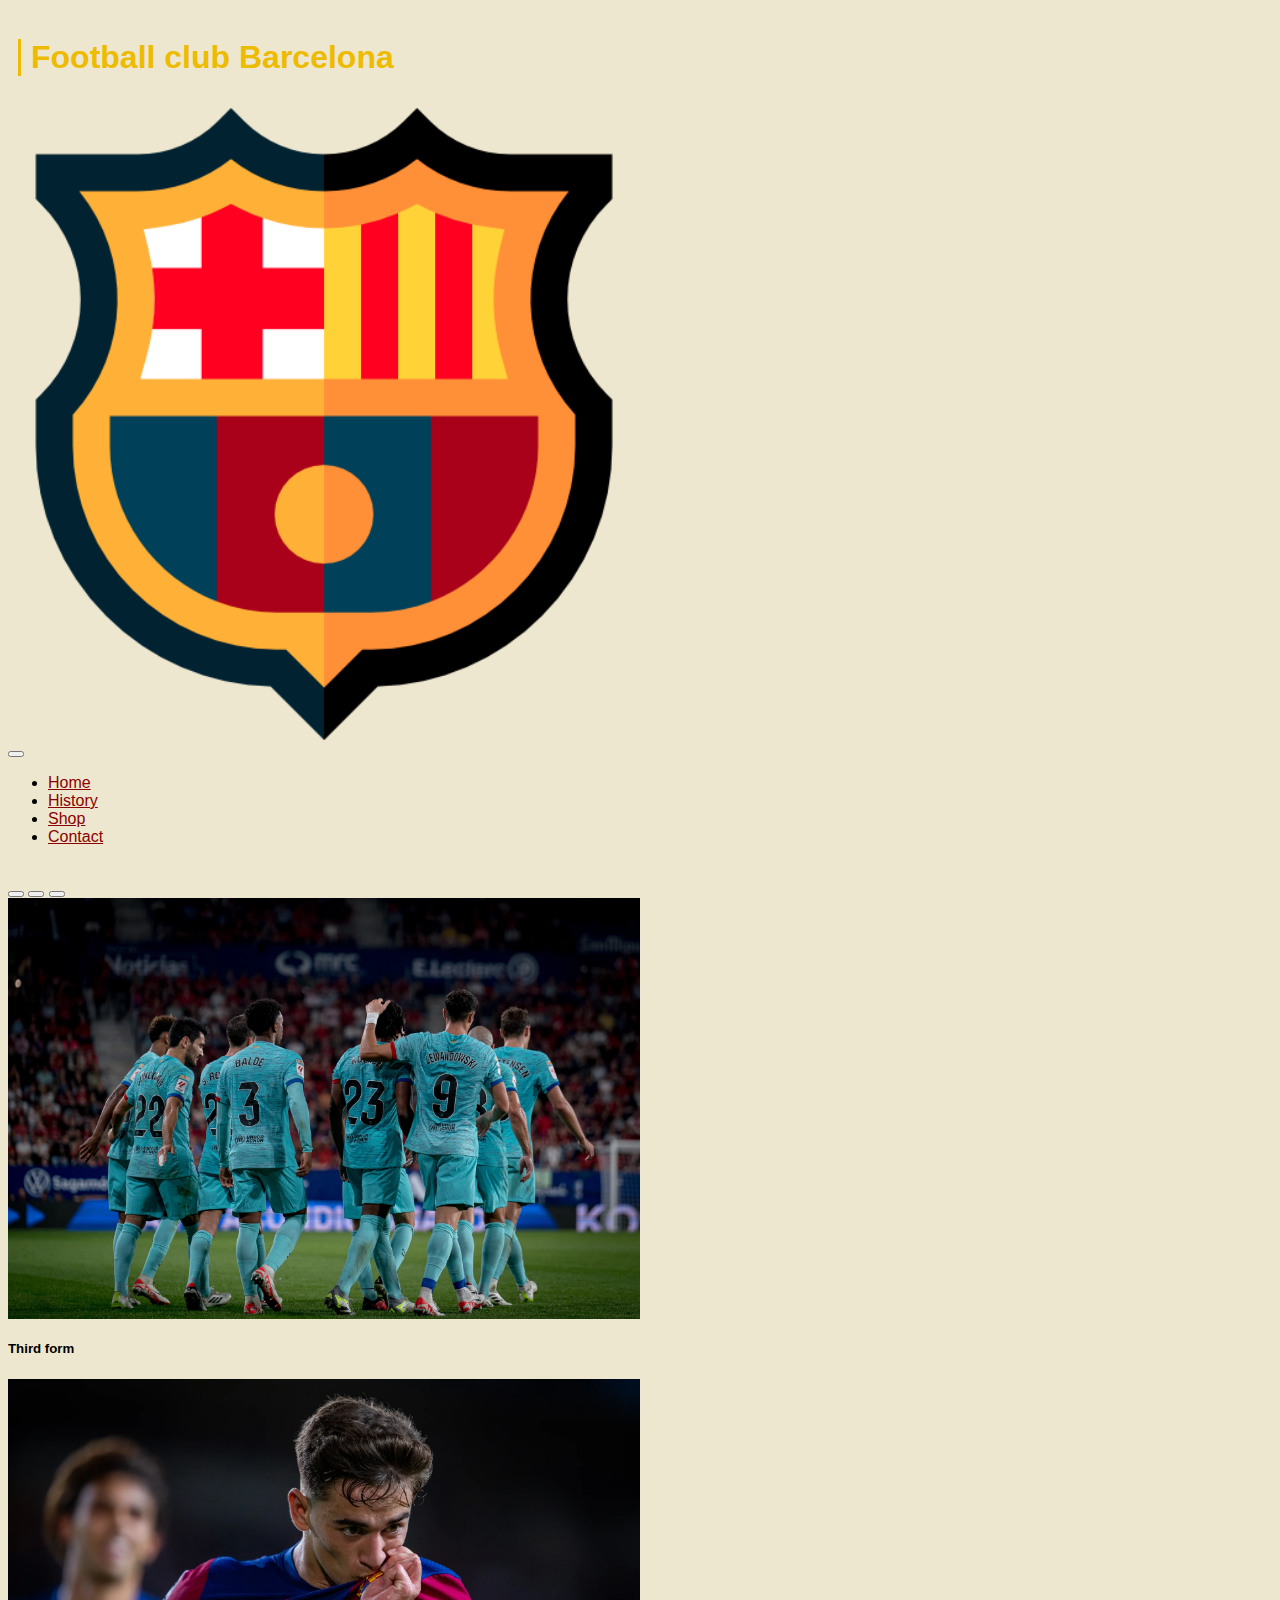
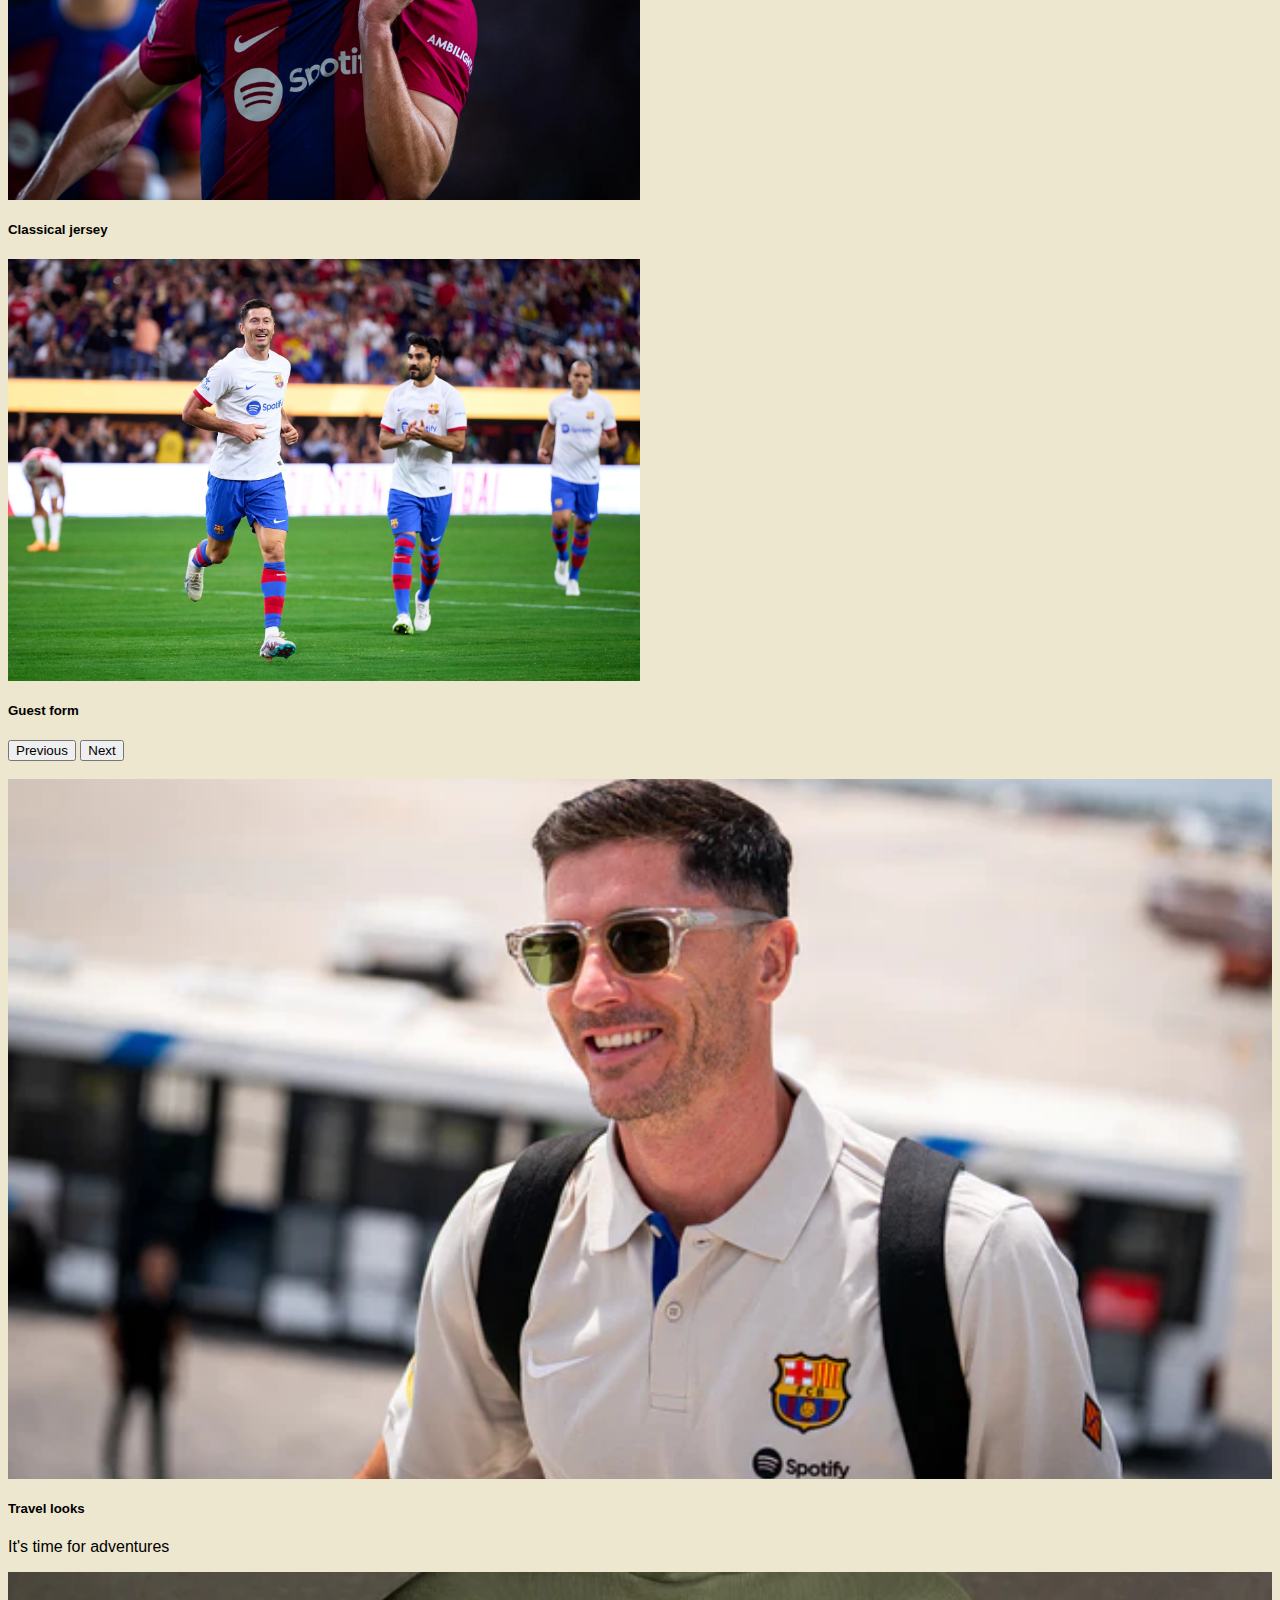
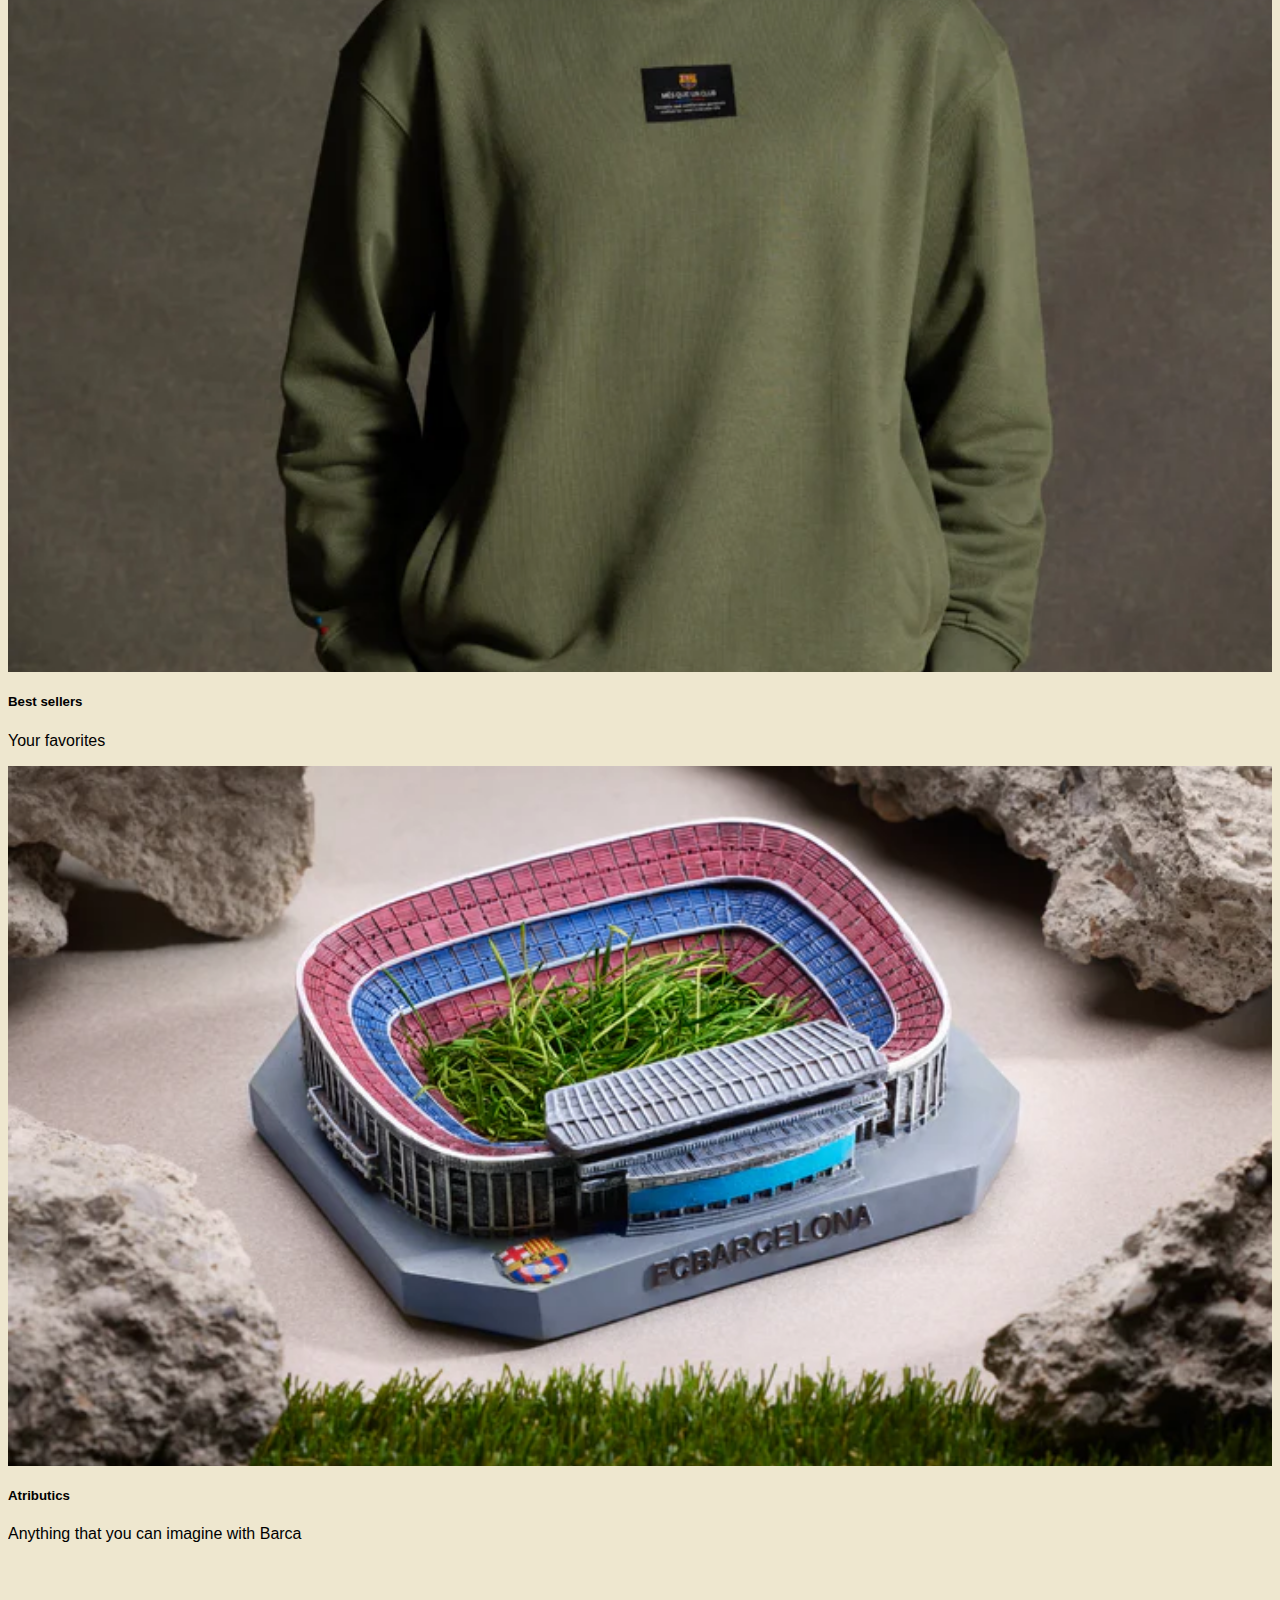
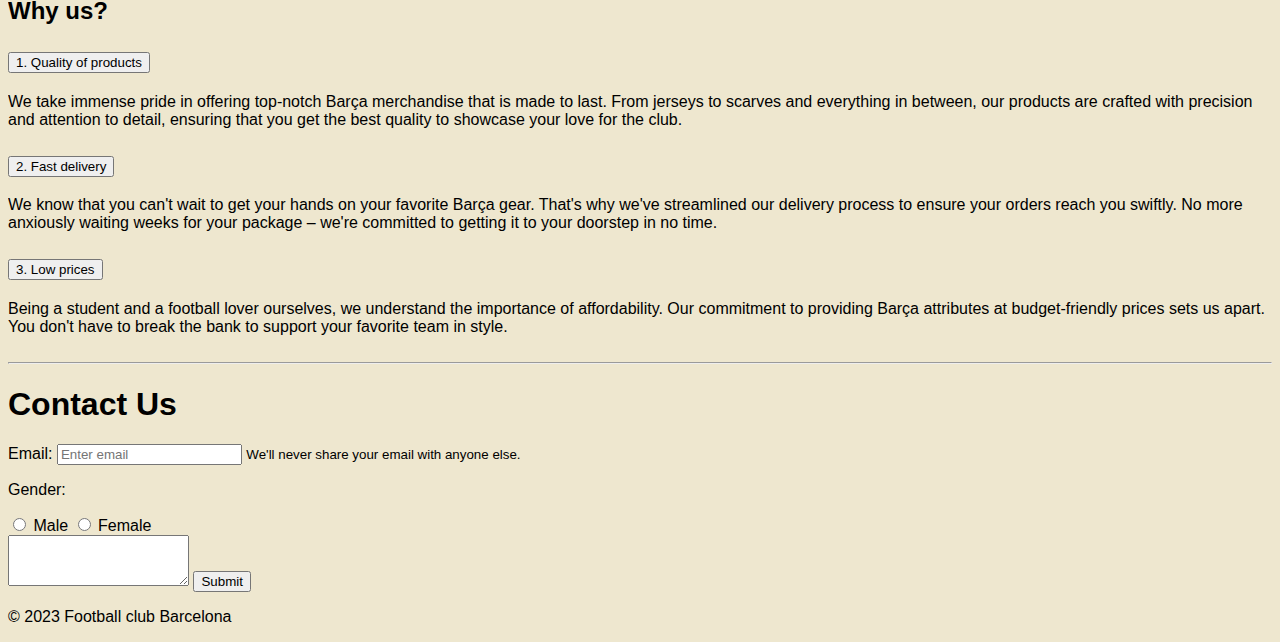
==== index.html @ c7a72b46 "first commit" ====
<!DOCTYPE html>
<html lang="en">
<head>
    <meta charset="UTF-8">
    <meta name="viewport" content="width=device-width, initial-scale=1.0">
    <link rel="stylesheet" href="styles/style.css">
    <link href="https://cdn.jsdelivr.net/npm/bootstrap@5.3.2/dist/css/bootstrap.min.css" rel="stylesheet" integrity="sha384-T3c6CoIi6uLrA9TneNEoa7RxnatzjcDSCmG1MXxSR1GAsXEV/Dwwykc2MPK8M2HN" crossorigin="anonymous">
    <link rel="icon" type="image/png" href="barca.png">
    <script src="https://code.jquery.com/jquery-3.5.1.slim.min.js"></script>
    <script src="https://cdn.jsdelivr.net/npm/popper.js@1.16.0/dist/umd/popper.min.js"></script>
    <script src="https://cdn.jsdelivr.net/npm/bootstrap@4.5.2/dist/js/bootstrap.min.js"></script>
    <script src="https://cdn.jsdelivr.net/npm/bootstrap@5.3.2/dist/js/bootstrap.min.js"></script>
    <title>FC Barcelona</title>
</head>
<body>
    <header calss = "main-header" id = "main-header">
        <h1><strong>Football club Barcelona</strong></h1>
    </header>
    
    <nav class="navbar navbar-expand-lg navbar-dark bg-dark">
        <div class="container">
            <a class="navbar-brand" href="#history"><img src="img/barca.png" alt="FC Barcelona Logo"></a>
            <button class="navbar-toggler" type="button" data-bs-toggle="collapse" data-bs-target="#navbarNav"
                aria-controls="navbarNav" aria-expanded="false" aria-label="Toggle navigation">
                <span class="navbar-toggler-icon"></span>
            </button>
            <div class="collapse navbar-collapse" id="navbarNav">
                <ul class="navbar-nav">
                    <li class="nav-item">
                        <a class="nav-link" href="index.html">Home</a>
                    </li>
                    <li class="nav-item active">
                        <a class="nav-link" href="History.html">History</a>
                    </li>
                    <li class="nav-item">
                        <a class="nav-link" href="Shop.html">Shop</a>
                    </li>
                    <li class="nav-item">
                        <a class="nav-link" href="#contact">Contact</a>
                    </li>
                </ul>
            </div>
        </div>
    </nav>
    <br>
    <main class="container">
        <section>
            <div id="carouselExampleCaptions" class="carousel slide" data-bs-ride="carousel">
                <div class="carousel-indicators">
                  <button type="button" data-bs-target="#carouselExampleCaptions" data-bs-slide-to="0" class="active" aria-current="true" aria-label="Slide 1"></button>
                  <button type="button" data-bs-target="#carouselExampleCaptions" data-bs-slide-to="1" aria-label="Slide 2"></button>
                  <button type="button" data-bs-target="#carouselExampleCaptions" data-bs-slide-to="2" aria-label="Slide 3"></button>
                </div>
                <div class="carousel-inner">
                  <div class="carousel-item active">
                    <img src="img/team.webp" class="d-block w-100" alt="team">
                    <div class="carousel-caption d-none d-md-block">
                      <h5>Third form</h5>
                    </div>
                  </div>
                  <div class="carousel-item">
                    <img src="img/gavi.webp" class="d-block w-100" alt="Gavi">
                    <div class="carousel-caption d-none d-md-block">
                      <h5>Classical jersey</h5>
                    </div>
                  </div>
                  <div class="carousel-item">
                    <img src="img/Lew.webp" class="d-block w-100" alt="Lewa and Gondugan">
                    <div class="carousel-caption d-none d-md-block">
                      <h5>Guest form</h5>
                    </div>
                  </div>
                </div>
                <button class="carousel-control-prev" type="button" data-bs-target="#carouselExampleCaptions" data-bs-slide="prev">
                  <span class="carousel-control-prev-icon" aria-hidden="true"></span>
                  <span class="visually-hidden">Previous</span>
                </button>
                <button class="carousel-control-next" type="button" data-bs-target="#carouselExampleCaptions" data-bs-slide="next">
                  <span class="carousel-control-next-icon" aria-hidden="true"></span>
                  <span class="visually-hidden">Next</span>
                </button>
              </div>
        </section>
        <br>
        <section class="container">
            <div class="row">
                <div class="col-md-4">
                    <div class="card bg-dark text-white image-card">
                        <img src="img/Lewa.webp" class="card-img" alt="Lewandowski">
                        <div class="card-img-overlay">
                            <h5 class="card-title">Travel looks</h5>
                            <p class="card-text">It's time for adventures</p>
                        </div>
                    </div>
                </div>
                <div class="col-md-4">
                    <div class="card bg-dark text-white image-card">
                        <img src="img/Best_Sellers_Fleece1.webp" class="card-img" alt="Best sellers">
                        <div class="card-img-overlay">
                            <h5 class="card-title">Best sellers</h5>
                            <p class="card-text">Your favorites</p>
                        </div>
                    </div>
                </div>
                <div class="col-md-4">
                    <div class="card bg-dark text-white image-card">
                        <img src="img/atributics.webp" class="card-img" alt="atributics">
                        <div class="card-img-overlay">
                            <h5 class="card-title">Atributics</h5>
                            <p class="card-text">Anything that you can imagine with Barca</p>
                        </div>
                    </div>
                </div>
            </div>
        </section>

        <section>
            <br>
            <h2>Why us?</h2>
            <div class="accordion" id="accordionExample">
                <div class="card">
                    <div class="card-header" id="headingOne">
                        <h2 class="mb-0">
                            <button class="btn btn-link btn-block text-left" type="button" data-toggle="collapse" data-target="#collapseOne" aria-expanded="true" aria-controls="collapseOne">
                                1. Quality of products
                            </button>
                        </h2>
                    </div>
        
                    <div id="collapseOne" class="collapse show" aria-labelledby="headingOne" data-parent="#accordionExample">
                        <div class="card-body">
                            We take immense pride in offering top-notch Barça merchandise that is made to last. From jerseys to scarves and everything in between, our products are crafted with precision and attention to detail, ensuring that you get the best quality to showcase your love for the club.
                        </div>
                    </div>
                </div>
                <div class="card">
                    <div class="card-header" id="headingTwo">
                        <h2 class="mb-0">
                            <button class="btn btn-link btn-block text-left collapsed" type="button" data-toggle="collapse" data-target="#collapseTwo" aria-expanded="false" aria-controls="collapseTwo">
                                2. Fast delivery
                            </button>
                        </h2>
                    </div>
                    <div id="collapseTwo" class="collapse" aria-labelledby="headingTwo" data-parent="#accordionExample">
                        <div class="card-body">
                            We know that you can't wait to get your hands on your favorite Barça gear. That's why we've streamlined our delivery process to ensure your orders reach you swiftly. No more anxiously waiting weeks for your package – we're committed to getting it to your doorstep in no time.
                        </div>
                    </div>
                </div>
                <div class="card">
                    <div class="card-header" id="headingThree">
                        <h2 class="mb-0">
                            <button class="btn btn-link btn-block text-left collapsed" type="button" data-toggle="collapse" data-target="#collapseThree" aria-expanded="false" aria-controls="collapseThree">
                                3. Low prices
                            </button>
                        </h2>
                    </div>
                    <div id="collapseThree" class="collapse" aria-labelledby="headingThree" data-parent="#accordionExample">
                        <div class="card-body">
                            Being a student and a football lover ourselves, we understand the importance of affordability. Our commitment to providing Barça attributes at budget-friendly prices sets us apart. You don't have to break the bank to support your favorite team in style.
                        </div>
                    </div>
                </div>
            </div>
        </section>
        
        
        
    </main>
    <footer class="main-footer"></footer>
        <hr>
        <section id = "contact">
            <h1>Contact Us</h1>
            <form method="post">
                <div class="form-group">
                    <label for="email">Email:</label>
                    <input type="email" aria-describedby="emailHelp" id="email" name="email" placeholder="Enter email" required>
                    <small id="emailHelp" class="form-text text-muted">We'll never share your email with anyone else.</small>
                    <br>
                    <p>Gender:</p>
                    <input type="radio" id="male" name="gender" value="male" required>
                    <label for="male">Male</label>
                    <input type="radio" id="female" name="gender" value="female" required>
                    <label for="female">Female</label>
                    <br>
                    <textarea class="form-control" id="exampleFormControlTextarea1" rows="3"></textarea>
                    <button type="submit" class="btn btn-primary">Submit</button>
                </div>
            </form>
        </section>
        <script src="js/validation.js"></script>
    
        <p>&copy; 2023 Football club Barcelona</p>
    </footer>
</body>
</html>
---- styles/style.css ----
body {
    font-family: Arial, sans-serif;
    background-color: #eee7cf;
}

#main-header{
    padding: 10px;
}

.main-header {
    font-style: normal;
    text-decoration: solid;
}

header > h1 {
    padding-left: 10px;
    border-left: 3px solid #EDBB00;
}

.squad{
    color:black;
}

.squad li::before{
    content: '⚽';
}

.squad > ul{
    list-style: none;
    padding-left: 15px;
}

nav ol li {
    display: inline;
    margin-right: 100px;
    position: relative;
}

nav ol {
    list-style:none;
    background-color: darkblue;
    padding: 10px;
    text-align: center;
    top: 30px;
}

nav a:hover{
    color: yellowgreen;
}

nav a{
    color: darkred;
}

#squad a:hover{
    color: darkred;
}

.container{
    width: 100%;
    overflow: hidden;
}

#history img {
    float: left; 
    margin-right: 20px; 
}

#history p {
    clear: right; 
}

#stadium img {
    float: right; 
    margin-right: 20px; 
}

#stadium p {
    clear: left; 
}

#main-header ~ .main-footer{
    padding: 10px;
    margin-top: 10px;
    display: inline;
}

table {
    border-collapse: collapse;
    width: 100%;
}

th {
    height: 70px;
}

td{
    text-align: center;
}

strong{
    color: #EDBB00;
}

input[type="submit"] {
    background-color: darkblue; 
    color: #fff; 
    padding: 5px 15px;
    cursor: pointer;
}


img {
    display: block;
    width: 50%;
}

.image-card img {
    width: 100%;
    height: auto;
}

.image-card img.card-img {
    background-position: center; 
    object-fit: cover;
    height: 700px;
}
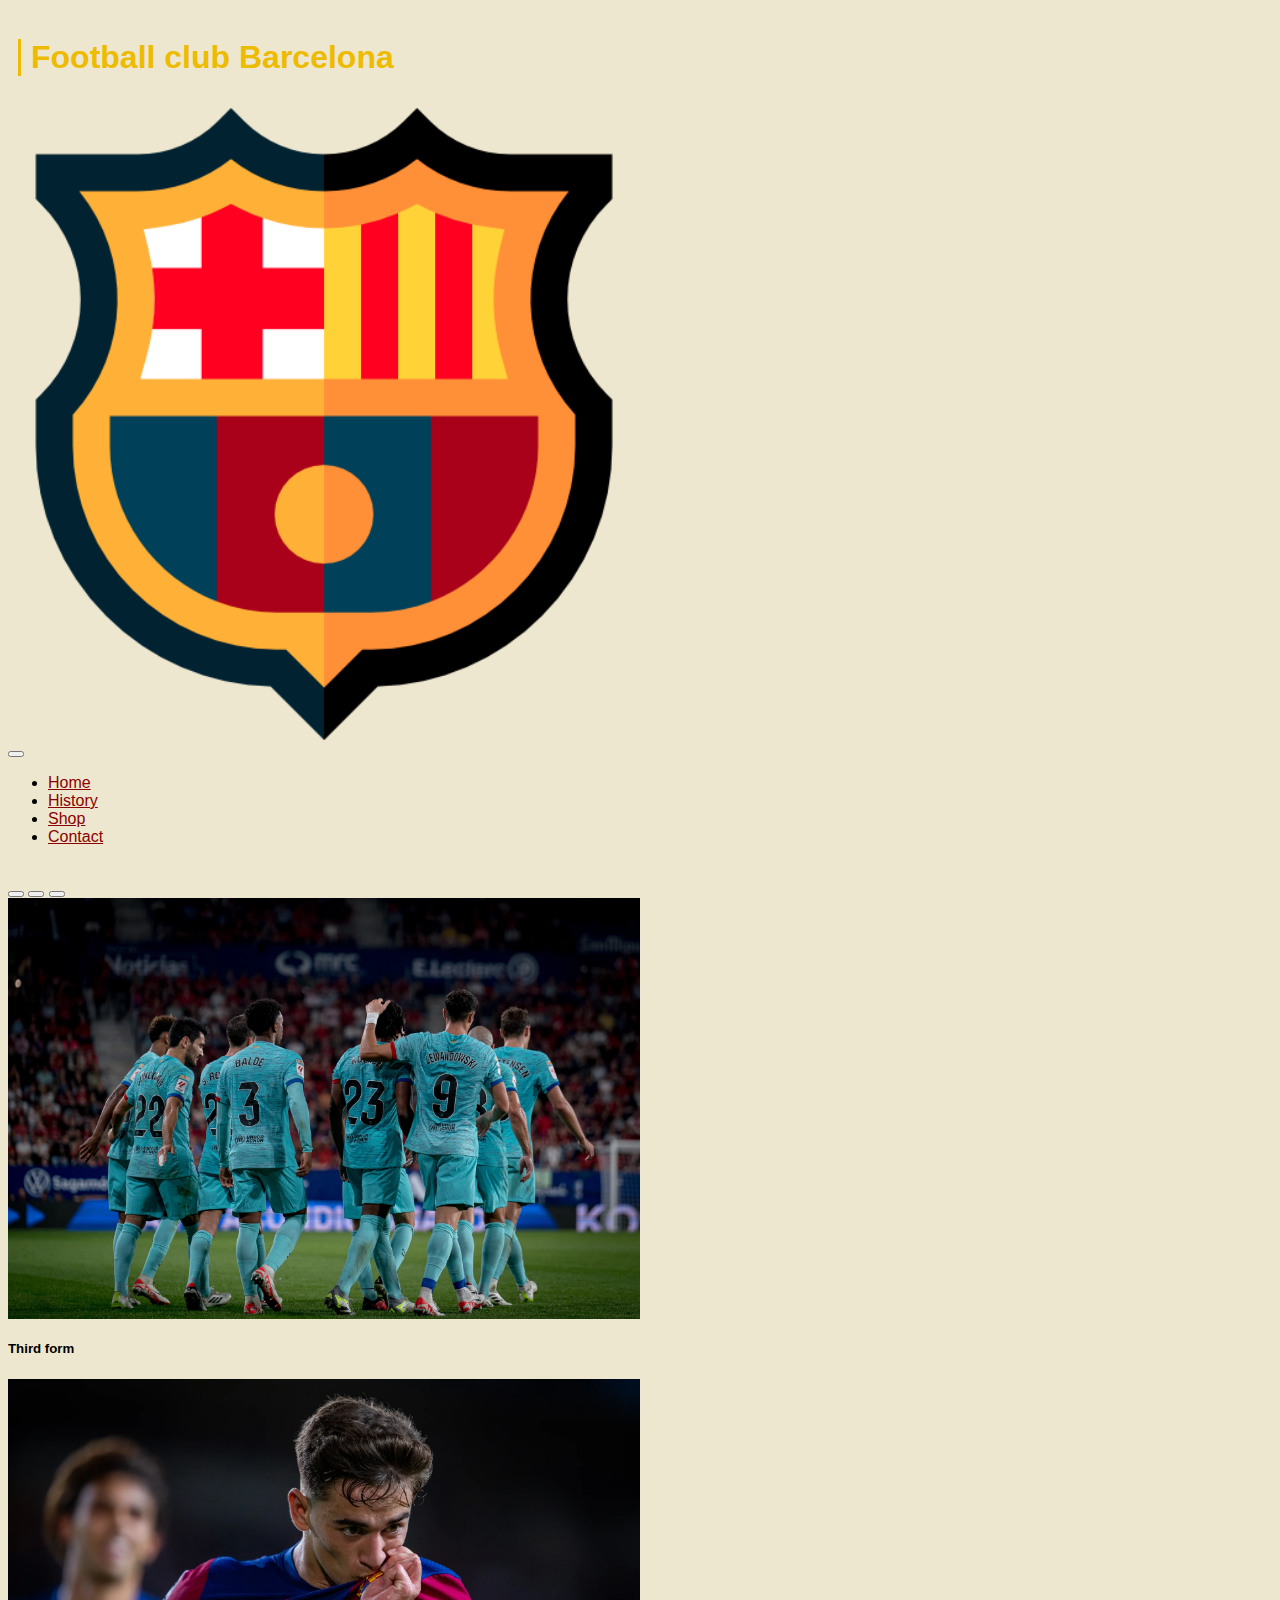
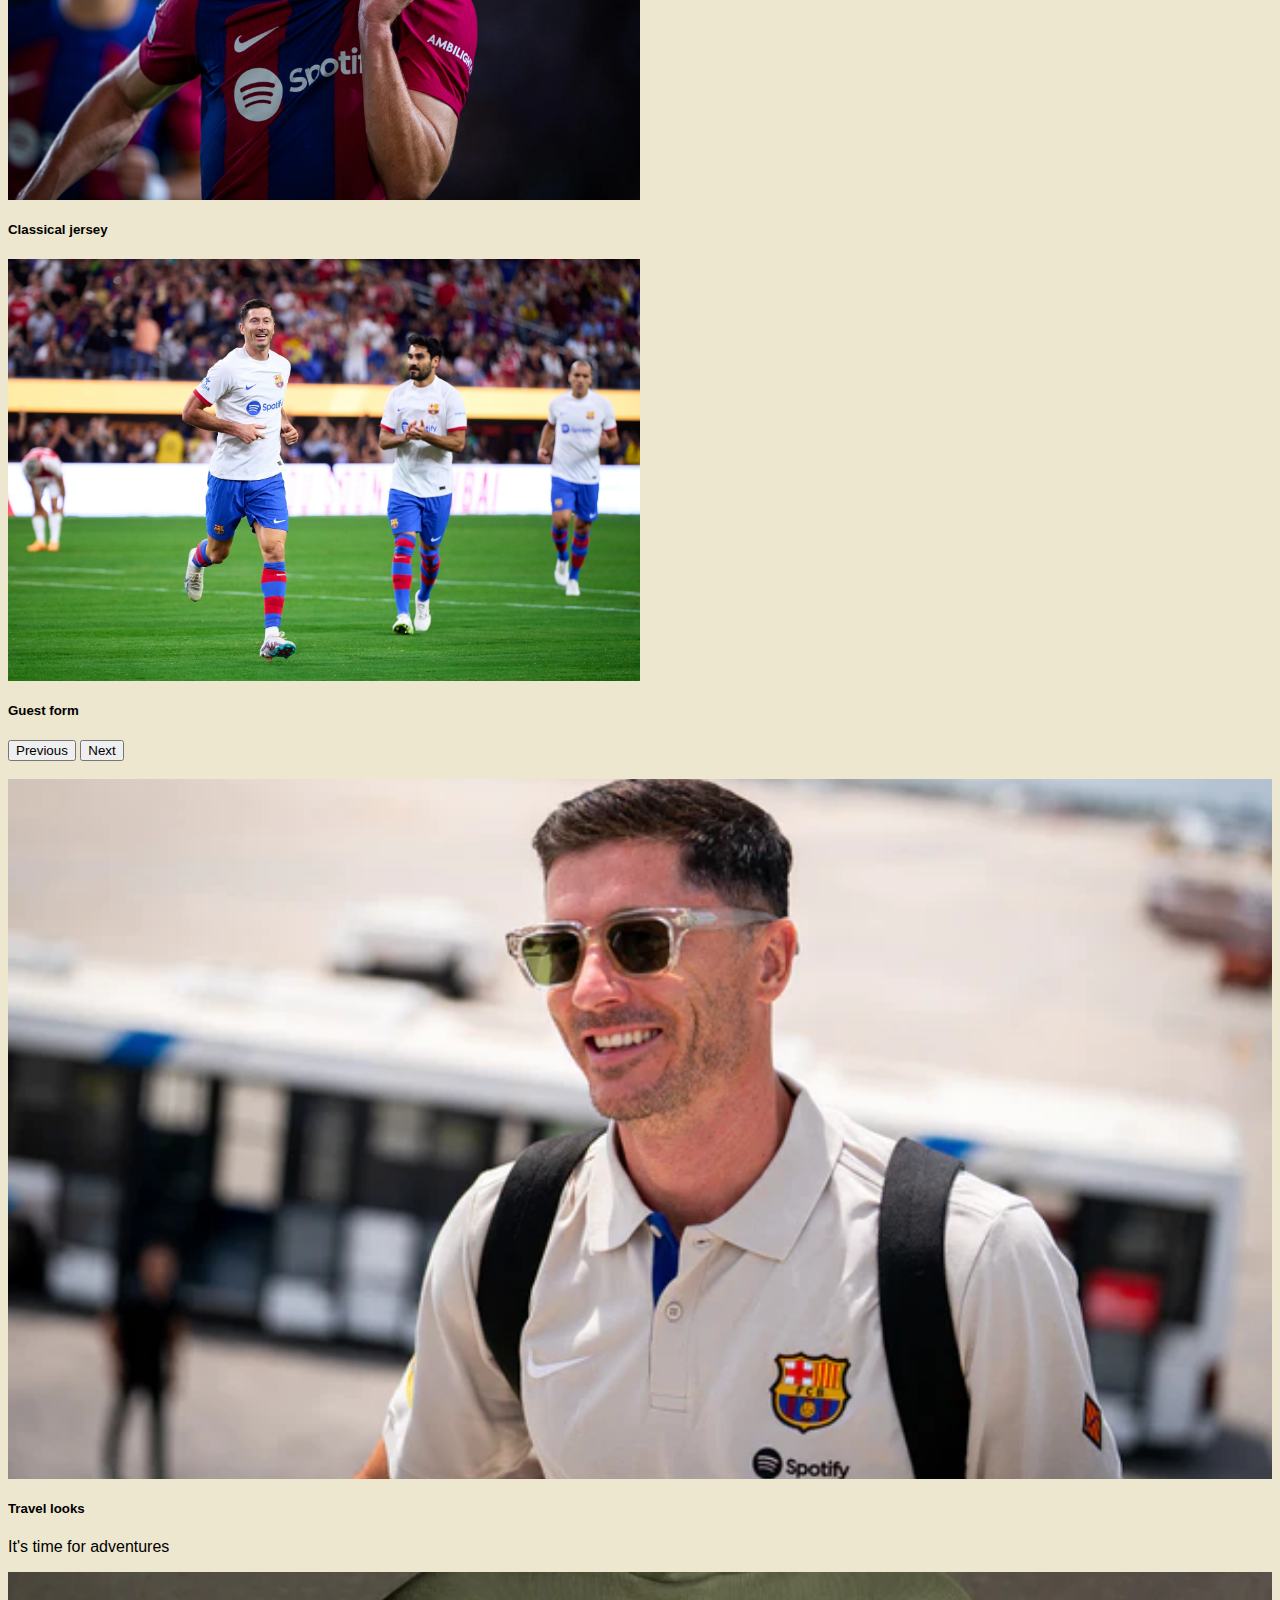
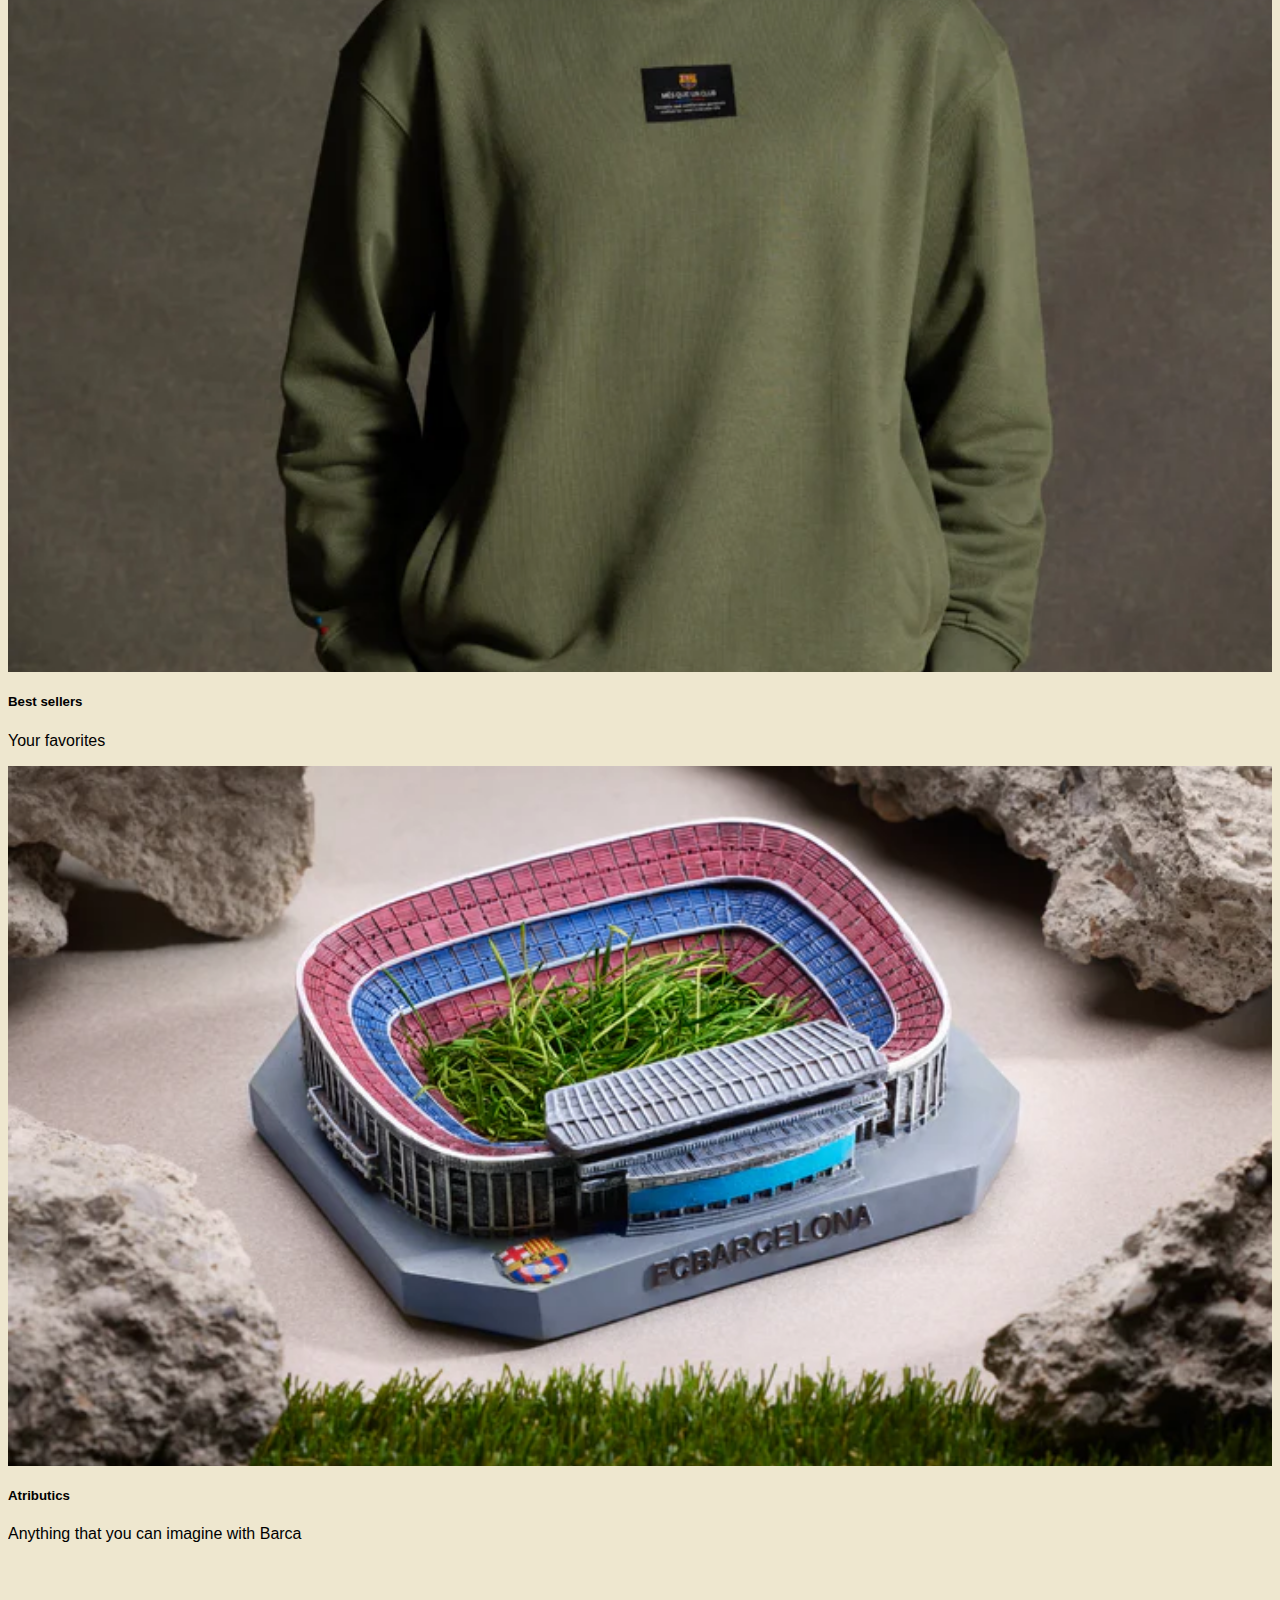
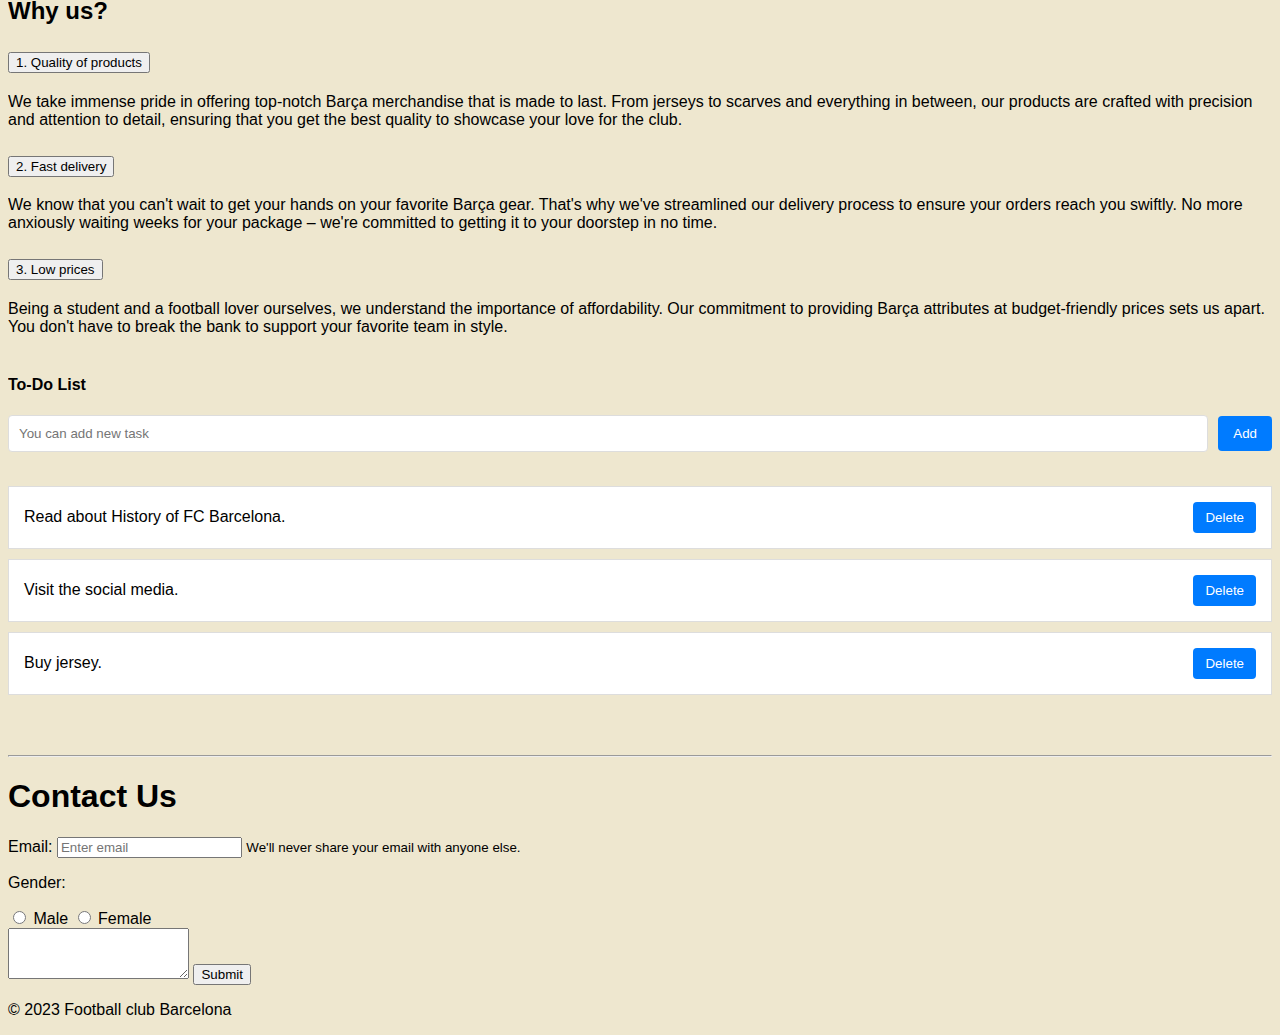
==== commit 157e5cdf: "update" ====
--- a/index.html
+++ b/index.html
@@ -6,7 +6,6 @@
     <link rel="stylesheet" href="styles/style.css">
     <link href="https://cdn.jsdelivr.net/npm/bootstrap@5.3.2/dist/css/bootstrap.min.css" rel="stylesheet" integrity="sha384-T3c6CoIi6uLrA9TneNEoa7RxnatzjcDSCmG1MXxSR1GAsXEV/Dwwykc2MPK8M2HN" crossorigin="anonymous">
     <link rel="icon" type="image/png" href="barca.png">
-    <script src="https://code.jquery.com/jquery-3.5.1.slim.min.js"></script>
     <script src="https://cdn.jsdelivr.net/npm/popper.js@1.16.0/dist/umd/popper.min.js"></script>
     <script src="https://cdn.jsdelivr.net/npm/bootstrap@4.5.2/dist/js/bootstrap.min.js"></script>
     <script src="https://cdn.jsdelivr.net/npm/bootstrap@5.3.2/dist/js/bootstrap.min.js"></script>
@@ -163,9 +162,32 @@
                 </div>
             </div>
         </section>
+        <script src="js/collapse.js"></script>
         
-        
-        
+        <section>
+            <br>
+            <h4>To-Do List</h4>
+            <form id="task-form">
+                <input type="text" id="new-task" placeholder="You can add new task" required>
+                <button type="button" onclick="addTask()">Add</button>
+            </form>
+            <br>
+            <ul id="task-list">
+                <li>
+                    <span>Read about History of FC Barcelona.</span>
+                </li>
+                <li>
+                    <span>Visit the social media.</span>
+                </li>
+                <li>
+                    <span>Buy jersey.</span>
+                </li>
+            </ul>
+            <br>
+        </section>
+        <script src="js/todolist.js"></script>
+
+
     </main>
     <footer class="main-footer"></footer>
         <hr>
--- a/styles/style.css
+++ b/styles/style.css
@@ -125,3 +125,62 @@
     object-fit: cover;
     height: 700px;
 }
+
+.collapse {
+    transition: height 0.3s ease-in-out;
+}
+
+#task-form {
+    display: flex;
+    align-items: center;
+    margin-top: 20px;
+}
+
+#new-task {
+    flex: 1;
+    padding: 10px;
+    border: 1px solid #ddd;
+    border-radius: 4px;
+    margin-right: 10px;
+}
+
+#task-form button {
+    background-color: #007bff;
+    color: #fff;
+    border: none;
+    padding: 10px 15px;
+    border-radius: 4px;
+    cursor: pointer;
+}
+
+#task-form button:hover {
+    background-color: #0056b3;
+}
+
+#task-list {
+    padding: 0;
+}
+
+#task-list li {
+    background-color: #fff;
+    border: 1px solid #ddd;
+    margin-bottom: 10px;
+    padding: 15px;
+    display: flex;
+    justify-content: space-between;
+    align-items: center;
+}
+
+#task-list li button {
+    margin-left: 15px;
+    cursor: pointer;
+    padding: 8px 12px;
+    background-color: #007bff;
+    color: #fff;
+    border: none;
+    border-radius: 4px;
+}
+
+#task-list li button:hover {
+    background-color: #0056b3;
+}